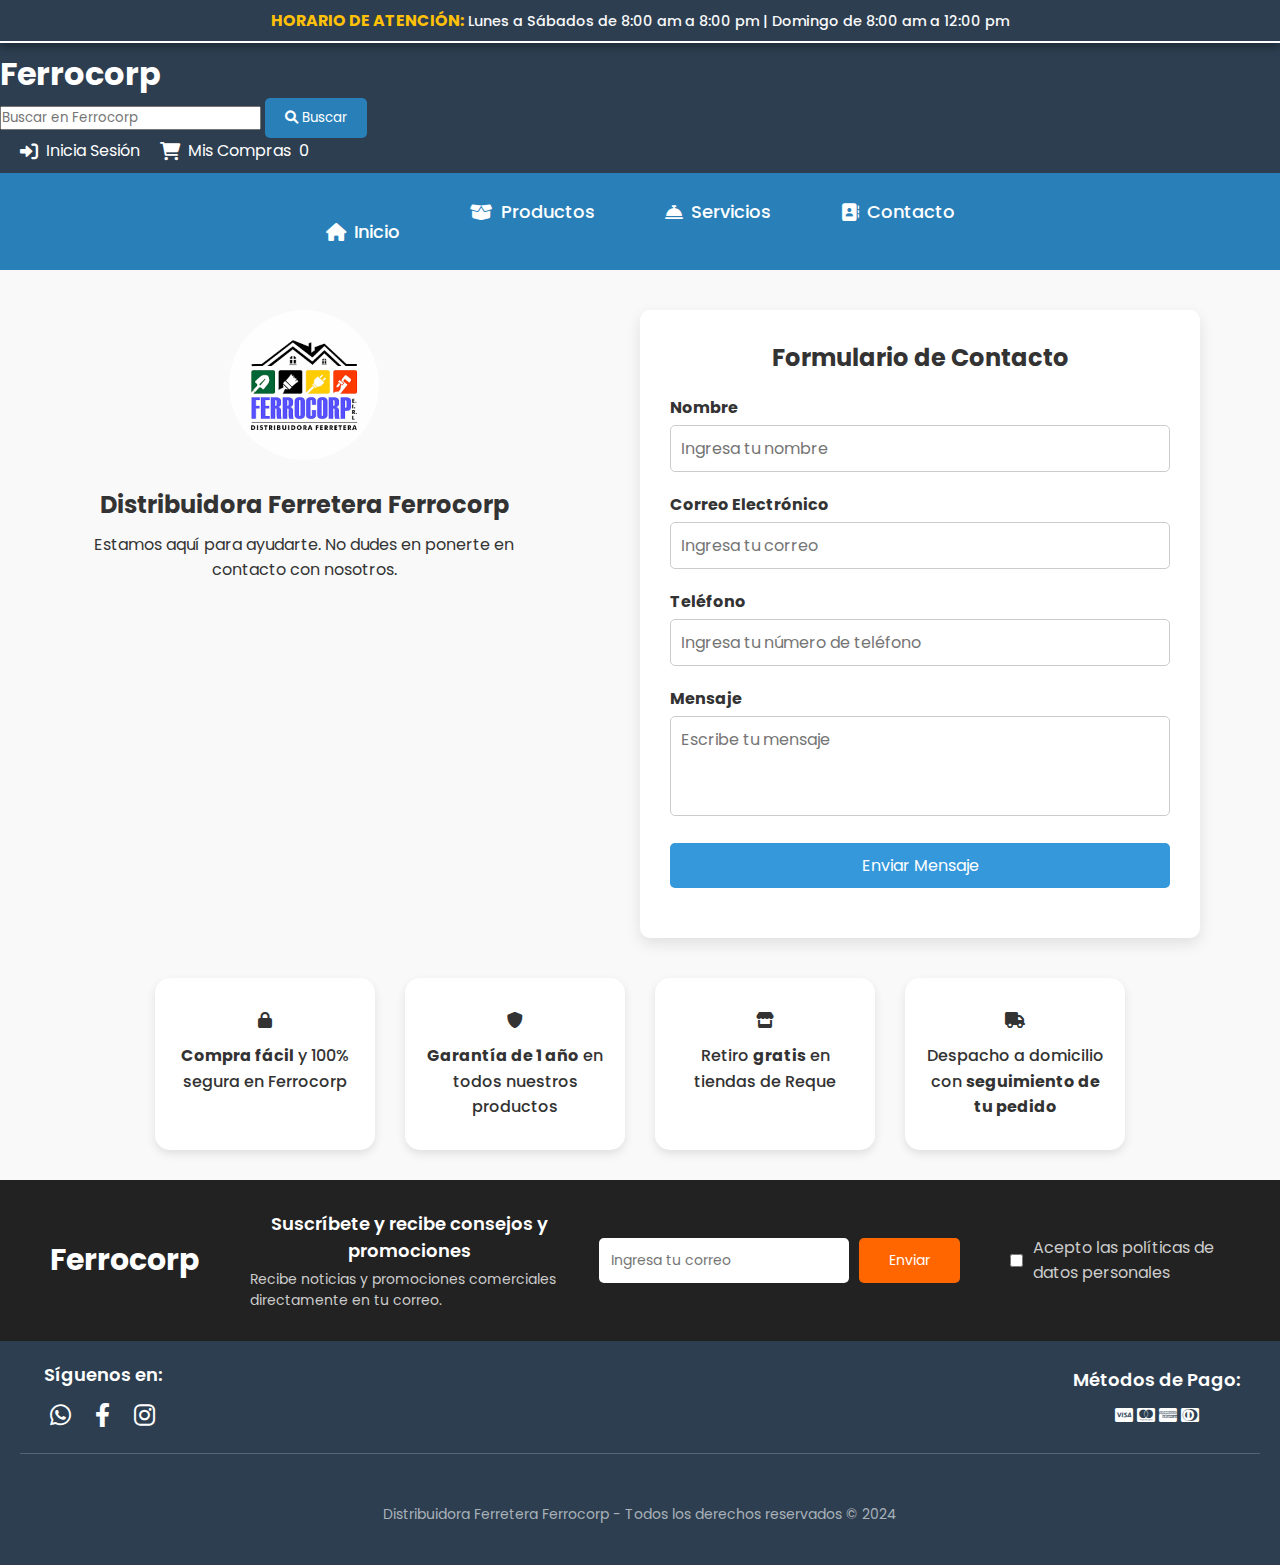
==== contacto.html @ df5ecab4 "Add files via upload" ====
<!DOCTYPE html>
<html lang="es">
<head>
   
    <meta charset="UTF-8">
    <meta name="viewport" content="width=device-width, initial-scale=1.0">
    <title>Contacto - Ferrocorp</title>
     <!-- Enlace a estilos -->

    <link rel="stylesheet" href="css/beneficios.css">
    <link rel="stylesheet" href="css/carrusel.css">
    <link rel="stylesheet" href="css/categorias.css">
    <link rel="stylesheet" href="css/chat_bot.css">
    <link rel="stylesheet" href="css/efectos.css">
    <link rel="stylesheet" href="css/ofertas.css">
    <link rel="stylesheet" href="css/promociones.css">
    <link rel="stylesheet" href="css/efectos.css">
    <link rel="stylesheet" href="css/estilos_globales.css">
    <link rel="stylesheet" href="css/footer.css">
    <link rel="stylesheet" href="css/menu.css">
    <link rel="stylesheet" href="css/otras_categorias.css">
    <link rel="stylesheet" href="css/productos.css">
    <link rel="stylesheet" href="css/contacto.css">
    <link rel="stylesheet" href="css/anuncio.css">






    <link href="https://fonts.googleapis.com/css2?family=Poppins:wght@300;400;600&display=swap" rel="stylesheet">
    <link href="https://cdnjs.cloudflare.com/ajax/libs/font-awesome/6.0.0-beta3/css/all.min.css" rel="stylesheet">
</head>
<body>
    <div class="announcement-bar">
        <p><strong>Horario de Atención:</strong> Lunes a Sábados de 8:00 am a 8:00 pm | Domingo de 8:00 am a 12:00 pm</p>
        </div>
   <!-- Header con menú de navegación -->
   <div class="top-bar">
    <div class="branding">
        <!-- Enlace al inicio -->
        <a href="index.html" class="logo-text">
            <h1>Ferrocorp</h1>
        </a>
    </div>
    <div class="search-bar">
        <input type="text" placeholder="Buscar en Ferrocorp">
        <button type="button"><i class="fas fa-search"></i> Buscar</button>
    </div>
    <div class="user-options">
        <a href="iniciar.html"><i class="fas fa-sign-in-alt"></i> Inicia Sesión</a>
        <a href="javascript:void(0);" aria-label="Ver Mis Compras" class="cart">
            <i class="fas fa-shopping-cart"></i> Mis Compras <span id="cartCount">0</span>
    </div>
</div>

<nav>
    <ul>
        <li><a href="index.html"><i class="fas fa-home"></i> Inicio</a></li>
        <li><a href="productos.html"><i class="fas fa-box-open"></i> Productos</a></li>
        <li><a href="servicios.html"><i class="fas fa-concierge-bell"></i> Servicios</a></li>
        <li><a href="contacto.html"><i class="fas fa-address-book"></i> Contacto</a></li>
    </ul>
</nav>


<div id="cartModal" class="cart-modal">
    <div class="cart-header">
        <h3>Mi Carrito</h3>
        <button class="close-modal">&times;</button>
    </div>
    <div class="cart-body">
        <p id="emptyCartMessage">Tu carrito está vacío.</p>
        <div id="cartItems" class="cart-items">
            <!-- Aquí se mostrarán los productos -->
        </div>
    </div>
    <div class="cart-footer">
        <div class="subtotal">
            Subtotal: <span id="cartTotal">S/ 0.00</span>
        </div>
        <button class="btn order">Confirmar Pedido</button>
    </div>
</div>



    <!-- Sección de Contacto -->
    <section id="contacto" class="contacto-container">
        <div class="contacto-info">
            <div class="logo-card">
                <img src="imagenes/logo.png" alt="Logo Ferrocorp" class="logo-redondo">
                <h2>Distribuidora Ferretera Ferrocorp</h2>
                <p>Estamos aquí para ayudarte. No dudes en ponerte en contacto con nosotros.</p>
            </div>
        </div>
        <div class="form-container">
            <h2>Formulario de Contacto</h2>
            <form action="#" method="POST">
                <div class="form-group">
                    <label for="nombre">Nombre</label>
                    <input type="text" id="nombre" name="nombre" placeholder="Ingresa tu nombre" required>
                </div>
                <div class="form-group">
                    <label for="email">Correo Electrónico</label>
                    <input type="email" id="email" name="email" placeholder="Ingresa tu correo" required>
                </div>
                <div class="form-group">
                    <label for="telefono">Teléfono</label>
                    <input type="tel" id="telefono" name="telefono" placeholder="Ingresa tu número de teléfono">
                </div>
                <div class="form-group">
                    <label for="mensaje">Mensaje</label>
                    <textarea id="mensaje" name="mensaje" rows="4" placeholder="Escribe tu mensaje" required></textarea>
                </div>
                <div class="form-group">
                    <button type="submit" class="btn-enviar">Enviar Mensaje</button>
                </div>
            </form>
        </div>
    </section>

<!-- Beneficios -->
<div class="beneficios-container">
    <div class="beneficio">
        <i class="fas fa-lock"></i>
        <p><strong>Compra fácil</strong> y 100% segura en Ferrocorp</p>
    </div>
    <div class="beneficio">
        <i class="fas fa-shield-alt"></i>
        <p><strong>Garantía de 1 año</strong> en todos nuestros productos</p>
    </div>
    <div class="beneficio">
        <i class="fas fa-store"></i>
        <p>Retiro <strong>gratis</strong> en tiendas de Reque</p>
    </div>
    <div class="beneficio">
        <i class="fas fa-truck"></i>
        <p>Despacho a domicilio con <strong>seguimiento de tu pedido</strong></p>
    </div>
</div>

<!-- Suscripción en una sola línea -->
<div class="suscripcion-container">
    <div class="suscripcion-logo">
        Ferrocorp
    </div>
    <div class="suscripcion-texto">
        <div class="texto">
            <h4>Suscríbete y recibe consejos y promociones</h4>
            <p>Recibe noticias y promociones comerciales directamente en tu correo.</p>
        </div>
        <form action="">
            <input type="email" placeholder="Ingresa tu correo">
            <button type="submit">Enviar</button>
        </form>
        <div class="politicas">
            <input type="checkbox" id="acepto-politicas">
            <label for="acepto-politicas">Acepto las políticas de datos personales</label>
        </div>
    </div>
</div>
 
<!-- Modal de Confirmación de Envío -->
<div id="contactModal" class="modal">
    <div class="modal-content">
        <button class="close-modal" id="closeModal"><i class="fas fa-times"></i></button>
        
        <!-- Ícono de éxito -->
        <div class="modal-icon">
            <i class="fas fa-check-circle"></i>
        </div>

        <!-- Título y mensaje -->
        <h3>¡Mensaje Enviado!</h3>
        <p>Gracias por ponerte en contacto con nosotros. Tu mensaje ha sido enviado correctamente.</p>
        <p>Nos pondremos en contacto contigo a la brevedad.</p>

        <!-- Botón de continuar -->
        <button id="continue" class="btn continue-btn">Volver al Inicio</button>
    </div>
</div>


    <!-- Footer -->
    <footer>
        <div class="footer-container">
            <div class="footer-social">
                <h4>Síguenos en:</h4>
                <a href="#"><i class="fab fa-whatsapp"></i></a>
                <a href="#"><i class="fab fa-facebook-f"></i></a>
                <a href="#"><i class="fab fa-instagram"></i></a>
            </div>
            <div class="footer-payments">
                <h4>Métodos de Pago:</h4>
                <i class="fab fa-cc-visa"></i>
                <i class="fab fa-cc-mastercard"></i>
                <i class="fab fa-cc-amex"></i>
                <i class="fab fa-cc-diners-club"></i>
            </div>
        </div>
        <div class="footer-copy">
            <p>Distribuidora Ferretera Ferrocorp - Todos los derechos reservados © 2024</p>
        </div>
    </footer>

  
    <script src="js/productos.js"></script>
    <script>
document.addEventListener('DOMContentLoaded', () => {
    const form = document.querySelector('form');
    const modal = document.getElementById('contactModal');
    const closeModal = document.getElementById('closeModal');
    const continueButton = document.getElementById('continue');

    // Al enviar el formulario
    form.addEventListener('submit', (e) => {
        e.preventDefault(); // Prevenir el comportamiento por defecto del formulario (no recargue la página)

        // Mostrar el modal de confirmación
        modal.style.display = 'flex';
    });

    // Cerrar el modal cuando el usuario haga clic en la X
    closeModal.addEventListener('click', () => {
        modal.style.display = 'none';
    });

    // Cuando el usuario presione "Volver al Inicio", redirigir a la página principal
    continueButton.addEventListener('click', () => {
        window.location.href = 'index.html';  // Redirige al inicio
    });
});


    </script>
</body>
</html>
---- css/beneficios.css ----
/* Sección de Beneficios */
.beneficios {
    text-align: center;
    padding: 40px 20px;
    background-color: #f9f9f9;
}

.beneficios h2 {
    font-size: 32px;
    margin-bottom: 30px;
    color: #2c3e50;
}

.beneficios-container {
    display: flex;
    justify-content: center;
    gap: 30px; /* Aumentamos el espacio entre los beneficios */
    flex-wrap: wrap;
}

.beneficio {
    background-color: white;
    border-radius: 15px; /* Hacemos las esquinas más redondeadas */
    box-shadow: 0 4px 10px rgba(0, 0, 0, 0.1);
    padding: 30px 20px; /* Aumentamos el padding */
    text-align: center;
    width: 220px; /* Mantenemos el ancho de la tarjeta */
    transition: transform 0.3s ease;
}

.beneficio img {
    width: 60px; /* Aumentamos el tamaño de los iconos */
    height: 60px;
    margin-bottom: 20px; /* Aumentamos el espacio entre la imagen y el texto */
}

.beneficio p {
    font-size: 16px; /* Aumentamos el tamaño de la fuente para mayor legibilidad */
    color: #333;
    font-weight: 500;
    line-height: 1.6;
}
---- css/carrusel.css ----
/* Carrusel */
.slider {
    position: relative;
    display: flex;
    justify-content: center;
    align-items: center;
    height: 50vh;
    background: linear-gradient(135deg, #2980b9, #27ae60);
    color: white;
    text-align: center;
    overflow: hidden;
}


.slide {
    display: none;
    /* Todas las slides están ocultas por defecto */
    position: absolute;
    width: 100%;
    /* Aseguramos que ocupen todo el ancho del carrusel */
    text-align: center;
}

.slider .slide.active {
    display: block;
}

.slider h2 {
    font-size: 36px;
    font-weight: 600;
}

.slider p {
    margin-top: 10px;
    font-size: 18px;
}

.slider button {
    margin-top: 20px;
    padding: 10px 20px;
    background-color: #ffcd3c;
    border: none;
    border-radius: 20px;
    cursor: pointer;
    font-weight: bold;
}

.prev,
.next {
    cursor: pointer;
    position: absolute;
    top: 50%;
    padding: 16px;
    background-color: rgba(0, 0, 0, 0.5);
    color: white;
    font-size: 18px;
    border: none;
    border-radius: 50%;
    z-index: 1;
    user-select: none;
    transition: background-color 0.3s;
}

.prev {
    left: 20px;
}

.next {
    right: 20px;
}

.prev:hover,
.next:hover {
    background-color: rgba(0, 0, 0, 0.8);
}
---- css/chat_bot.css ----
/* Estilos del chatbot */
.chatbot {
    position: fixed;
    bottom: 20px;
    right: 20px;
    width: 300px;
    background-color: #fff;
    border: 2px solid #2980b9;
    border-radius: 8px;
    box-shadow: 0 0 10px rgba(0, 0, 0, 0.2);
    display: none; /* Inicialmente oculto */
    flex-direction: column;
    z-index: 1000;
}

.chat-header {
    background-color: #2980b9;
    color: #fff;
    padding: 10px;
    display: flex;
    justify-content: space-between;
    align-items: center;
    border-top-left-radius: 8px;
    border-top-right-radius: 8px;
}

.chat-messages {
    padding: 10px;
    height: 200px;
    overflow-y: auto;
}

.message {
    margin-bottom: 10px;
    padding: 8px;
    border-radius: 5px;
    max-width: 80%;
}

.bot-message {
    background-color: #e1f5fe; /* Color de fondo del bot */
    align-self: flex-start;
}

.user-message {
    background-color: #c8e6c9; /* Color de fondo del usuario */
    align-self: flex-end;
}

.chat-input {
    display: flex;
    padding: 10px;
}

.chat-input input {
    flex-grow: 1;
    padding: 8px;
    border: 1px solid #ddd;
    border-radius: 5px;
}

.chat-input button {
    background-color: #2980b9;
    color: white;
    border: none;
    padding: 10px 15px;
    border-radius: 5px;
    cursor: pointer;
}

/* Botón de chatbot mejorado */
.chat-toggle {
    position: fixed;
    bottom: 20px;
    right: 20px;
    background-color: #2980b9;
    color: white;
    border: none;
    border-radius: 50%;
    width: 60px; /* Hacer el botón un poco más grande */
    height: 60px;
    font-size: 26px; /* Aumentar el tamaño del icono */
    cursor: pointer;
    box-shadow: 0 4px 10px rgba(0, 0, 0, 0.3); /* Añadir sombra suave */
    transition: all 0.3s ease-in-out;
    display: flex;
    justify-content: center;
    align-items: center;
}

.chat-toggle:hover {
    background-color: #1abc9c; /* Cambia a un verde suave al pasar el ratón */
    transform: scale(1.1); /* Aumentar ligeramente el tamaño */
    box-shadow: 0 6px 15px rgba(0, 0, 0, 0.4); /* Sombra más pronunciada al hacer hover */
}

.chat-toggle i {
    font-size: 28px; /* Aumentar el tamaño del ícono */
}


.typing-indicator {
    display: none;
    margin-left: 10px;
    font-style: italic;
    color: #aaa;
}
---- css/efectos.css ----
/* Efecto hover para las tarjetas */
.beneficio:hover {
    transform: translateY(-10px);
    box-shadow: 0 6px 15px rgba(0, 0, 0, 0.2); /* Añadimos un efecto de sombra más fuerte al hacer hover */
}

/* Hover effects para las imágenes */
.beneficio img:hover {
    transform: scale(1.1); /* Aumentamos el efecto hover en las imágenes */
    transition: transform 0.3s ease;
}

/* Estilos responsive para móviles */
@media (max-width: 768px) {
    .beneficios-container {
        flex-direction: column;
        align-items: center;
    }
    
    .beneficio {
        width: 90%; /* La tarjeta ocupa el 90% del ancho en pantallas pequeñas */
    }
}


.footer-container {
    display: flex;
    justify-content: space-between;
    align-items: center;
    flex-wrap: wrap;
    padding: 20px;
    background-color: #2c3e50; /* Color de fondo del footer */
    color: white;
}

.footer-social a {
    color: white;
    margin-right: 15px;
    font-size: 20px;
}

.footer-payments {
    text-align: center;
}

.footer-payments h4 {
    
    margin-bottom: 10px;
}

.payment-icons {
    display: flex;
    justify-content: center;
    gap: 10px; /* Espacio entre los iconos */
}

.payment-icons img {
    width: 120px; /* Ajusta el tamaño de los iconos */
    height: auto;
}

.footer-copy {
    text-align: center;
    margin-top: 20px;
    font-size: 14px;
}


body {
    font-family: 'Poppins', sans-serif;
    background-color: #f9f9f9;
    color: #333;
}
---- css/ofertas.css ----
/* Contenedor Principal */
.contenedor-principal {
    display: flex;
    justify-content: space-between;
    gap: 20px;
    align-items: flex-start;
    margin-top: 20px;
}

.titulo-ofertas {
    text-align: center;
    font-size: 2em;
    margin-bottom: 30px;
}

/* Contenedor de Ofertas */


.tarjeta-oferta {
    background-color: #f9f9f9;
    padding: 15px;
    border-radius: 8px;
    text-align: center;
    box-shadow: 0 4px 8px rgba(0, 0, 0, 0.1);
}

.tarjeta-oferta img {
    max-width: 100%;
    height: auto;
}

.tarjeta-oferta .descuento {
    background-color: #ff4d4d;
    color: white;
    padding: 5px;
    border-radius: 5px;
    margin-bottom: 10px;
}

.btn-agregar {
    background-color: #ff9900;
    color: white;
    border: none;
    padding: 8px 15px;
    border-radius: 5px;
    cursor: pointer;
    margin-top: 10px;
}

.btn-agregar:hover {
    background-color: #e68a00;
}

/* Banner Lateral */
.banner-lateral {
    background-color: #007bff;
    color: white;
    padding: 20px;
    border-radius: 8px;
    text-align: center;
    min-width: 220px;
}

.btn-banner {
    background-color: #4c5e55;
    color: white;
    border: none;
    padding: 10px;
    border-radius: 5px;
    cursor: pointer;
    margin-top: 10px;
}

/* Banner Promocional Inferior */
.banner-promocional {
    background-color: #b19c9c;
    color: white;
    padding: 20px;
    border-radius: 8px;
    text-align: center;
    margin-top: 30px;
}

.banner-promocional p {
    margin-top: 10px;
}

.banner-promocional .btn-banner {
    background-color: #000000;
    color: rgb(255, 255, 255);
    border: none;
    padding: 10px;
    border-radius: 5px;
    cursor: pointer;
    margin-top: 10px;
}
---- css/promociones.css ----
.promociones-container {
    display: flex;
    align-items: center;
    justify-content: space-between;
    gap: 20px;
    margin: 10vh 0;
    padding: 0 20px;

}


/* Contenedor de productos */
.ofertas-container {
    display: flex;
    flex-wrap: wrap;
    gap: 20px;
    width: 75%;
}

/* Tarjetas de producto */
.tarjeta-oferta {
    background-color: white;
    border-radius: 10px;
    box-shadow: 0 4px 8px rgba(0, 0, 0, 0.1);
    padding: 15px;
    width: 220px;
    text-align: center;
    position: relative;
    cursor: pointer;
}

.tarjeta-oferta img {
    width: 100%;
    height: auto;
    border-radius: 8px;
    margin-bottom: 10px;
}

.tarjeta-oferta h4 {
    font-size: 16px;
    margin-bottom: 10px;
}

.tarjeta-oferta .precio-antes {
    text-decoration: line-through;
    color: gray;
    font-size: 12px;
}

.tarjeta-oferta .precio-ahora {
    color: #27ae60;
    font-size: 15px;
    font-weight: bold;
}

.tarjeta-oferta .precio-oferta span {
    background-color: #f39c12;
    color: white;
    padding: 3px 6px;
    border-radius: 5px;
    font-size: 12px;
}

/* Descuentos */
.descuento {
    position: absolute;
    top: 10px;
    left: 10px;
    background-color: #e74c3c;
    color: white;
    padding: 5px 10px;
    border-radius: 5px;
    font-size: 12px;
    font-weight: bold;
}

.extra-descuento {
    background-color: #f39c12;
    margin-left: 5px;
    padding: 3px 5px;
    border-radius: 5px;
}

/* Banner Cyber */
.banner-cyber {
    background-color: #5c2d91;
    color: white;
    padding: 30px;
    border-radius: 10px;
    text-align: center;
    height: auto;
    display: flex;
    flex-direction: column;
    align-items: center;
    justify-content: center;
    box-shadow: 0 4px 15px rgba(0, 0, 0, 0.1);
    width: 300px;
}

.banner-cyber h2 {
    margin-bottom: 20px;
}

.cuenta-regresiva {
    font-size: 24px;
    margin-bottom: 20px;
}

.btn-ver-mas {
    background-color: #ffcd3c;
    color: #333;
    padding: 10px 20px;
    border-radius: 5px;
    text-decoration: none;
    font-weight: bold;
}

.btn-ver-mas:hover {
    background-color: #e0b000;
    color: white;
}
---- css/efectos.css ----
/* Efecto hover para las tarjetas */
.beneficio:hover {
    transform: translateY(-10px);
    box-shadow: 0 6px 15px rgba(0, 0, 0, 0.2); /* Añadimos un efecto de sombra más fuerte al hacer hover */
}

/* Hover effects para las imágenes */
.beneficio img:hover {
    transform: scale(1.1); /* Aumentamos el efecto hover en las imágenes */
    transition: transform 0.3s ease;
}

/* Estilos responsive para móviles */
@media (max-width: 768px) {
    .beneficios-container {
        flex-direction: column;
        align-items: center;
    }
    
    .beneficio {
        width: 90%; /* La tarjeta ocupa el 90% del ancho en pantallas pequeñas */
    }
}


.footer-container {
    display: flex;
    justify-content: space-between;
    align-items: center;
    flex-wrap: wrap;
    padding: 20px;
    background-color: #2c3e50; /* Color de fondo del footer */
    color: white;
}

.footer-social a {
    color: white;
    margin-right: 15px;
    font-size: 20px;
}

.footer-payments {
    text-align: center;
}

.footer-payments h4 {
    
    margin-bottom: 10px;
}

.payment-icons {
    display: flex;
    justify-content: center;
    gap: 10px; /* Espacio entre los iconos */
}

.payment-icons img {
    width: 120px; /* Ajusta el tamaño de los iconos */
    height: auto;
}

.footer-copy {
    text-align: center;
    margin-top: 20px;
    font-size: 14px;
}


body {
    font-family: 'Poppins', sans-serif;
    background-color: #f9f9f9;
    color: #333;
}
---- css/estilos_globales.css ----
/* Estilos globales */
/* Incluye la fuente Poppins */
@import url('https://fonts.googleapis.com/css2?family=Poppins:wght@300;400;600&display=swap');

body {
    font-family: 'Poppins', sans-serif;
    background-color: #f9f9f9;
    color: #333;
}

* {
    margin: 0;
    padding: 0;
    box-sizing: border-box;
    font-family: 'Poppins', sans-serif;
}

body {
    background-color: #f9f9f9;
    color: #333;
}

/* Top Bar y Branding */
.top-bar {
    width: 100%;
    padding: 10px 0;
    background-color: #2c3e50;
}

.top-bar-ctn {
    width: 90%;
    height: 100%;
    display: flex;
    margin: auto;
    color: white;
    align-items: center;
    justify-content: space-between;
}

.logo img {
    width: 100px;
}


.user-options {
    display: flex;
    height: 100%;
    align-items: center;
}

.user-options a {
    color: white;
    margin-left: 20px;
    text-decoration: none;
    display: flex;
    align-items: center;
    gap: 8px;
    font-size: 16px;
}

.user-options a i {
    font-size: 18px;
}
---- css/footer.css ----
/* Footer */
footer {
    background-color: #2c3e50;
    color: white;
    padding: 40px 20px;
    text-align: center;
    margin-top: 20px;
}

.footer-container {
    display: flex;
    justify-content: space-between;
    align-items: center;
    flex-wrap: wrap;
    gap: 20px;
    padding-bottom: 20px;
    border-bottom: 1px solid rgba(255, 255, 255, 0.2);
}

/* Redes sociales */
.footer-social h4 {
    margin-bottom: 10px;
    font-size: 18px;
}

.footer-social a {
    color: white;
    margin: 0 10px;
    font-size: 24px;
    text-decoration: none;
}

.footer-social a:hover {
    color: #ffcd3c; /* Amarillo de Ferrocorp */
}

/* Métodos de pago */
.footer-payments h4 {
    margin-bottom: 10px;
    font-size: 18px;
}

.footer-payments img {
    width: 60px;
    margin: 0 10px;
}

.footer-social a:hover, .footer-payments img:hover {
    transform: scale(1.2);
    transition: transform 0.3s;
}

/* Texto de derechos reservados */
.footer-copy {
    padding-top: 20px;
}

.footer-copy p {
    font-size: 14px;
    color: rgba(255, 255, 255, 0.6);
}
---- css/menu.css ----
nav {
    background-color: #2980b9;
    padding: 15px 0;
    text-align: center;
    display: flex;
    justify-content: center;
    position: relative;
    z-index: 999;
}

nav ul {
    display: flex;
    justify-content: center;
    list-style: none;
    margin: 0;
    padding: 0;
}

nav ul li {
    margin: 0 15px;
}

nav ul li a {
    color: white;
    text-decoration: none;
    font-weight: 500;
    font-size: 18px;
    display: flex;
    align-items: center;
    gap: 8px;
    padding: 10px 20px;
}

nav ul li a:hover {
    background-color: #1abc9c;
    border-radius: 5px;
    transition: background-color 0.3s ease;
}

/* Estilo para el menú hamburguesa */
.hamburger-menu {
    position: absolute;
    top: 50px;
    left: 20px;
    font-size: 24px;
    color: white;
    cursor: pointer;
    z-index: 1000;
    display: none;
    /* Oculto en pantallas grandes */
}
---- css/otras_categorias.css ----
/* Estilos para la sección de inicio de sesión */
.login-section {
    display: flex;
    flex-direction: column;
    align-items: center;
    padding: 40px 20px;
}

.login-section h2 {
    font-size: 28px;
    margin-bottom: 20px;
    color: #2c3e50;
}

.input-container {
    margin-bottom: 20px;
    width: 100%;
}

.input-container label {
    display: block;
    margin-bottom: 5px;
}

.input-container input {
    width: 100%;
    padding: 10px;
    border: 1px solid #ccc;
    border-radius: 5px;
}

button {
    padding: 10px 20px;
    background-color: #2980b9;
    color: white;
    border: none;
    border-radius: 5px;
    cursor: pointer;
}

button:hover {
    background-color: #1abc9c;
}

p {
    margin-top: 10px;
}









/* Sección de Categorías */
#categorias {
    text-align: center;
    padding: 40px 0;
}

.categoria-container {
    display: flex;
    justify-content: center;
    align-items: center;
    gap: 30px; /* Espacio entre las categorías */
    padding: 20px 0;
    border-bottom: 1px solid #e0e0e0; /* Línea separadora debajo de la sección */
}

.categoria {
    display: flex;
    flex-direction: column;
    align-items: center;
    padding: 20px;
    transition: transform 0.3s ease, box-shadow 0.3s ease;
}

.categoria img {
    width: 100px;
    height: auto;
    border-radius: 10px;
    margin-bottom: 10px;
}

.categoria p {
    margin: 0;
    font-size: 16px;
    color: #333;
}


.categoria:hover {
    transform: translateY(-10px);
    box-shadow: 0 10px 30px rgba(0, 0, 0, 0.1);
}



/* Cantidad control mejorado */
.cantidad-control button {
    background-color: #ddd;
    border: none;
    padding: 8px;
    cursor: pointer;
    font-size: 20px;
    width: 35px;
    height: 35px;
    border-radius: 50%; /* Hacer botones redondeados */
}

.cantidad-control input {
    text-align: center;
    width: 60px;
    padding: 8px;
    border-radius: 8px;
    border: 1px solid #ccc;
}


/* Estilos para la sección de contacto */
.contacto-container {
    display: flex;
    justify-content: space-between;
    align-items: flex-start;
    padding: 40px;
    max-width: 1200px;
    margin: 0 auto;
}

.contacto-info {
    width: 40%;
    text-align: center;
}

.logo-redondo {
    width: 150px;
    height: 150px;
    border-radius: 50%;
    margin-bottom: 20px;
}

.logo-card h2 {
    font-size: 24px;
    color: #333;
}

.form-container {
    width: 50%;
    background-color: #fff;
    border-radius: 10px;
    padding: 30px;
    box-shadow: 0 6px 15px rgba(0, 0, 0, 0.1);
}

.form-container h2 {
    font-size: 24px;
    color: #333;
    margin-bottom: 20px;
    text-align: center;
}

.form-group {
    margin-bottom: 15px;
}

.form-group label {
    font-weight: bold;
    color: #333;
    display: block;
    margin-bottom: 5px;
}

.form-group input,
.form-group textarea {
    width: 100%;
    padding: 10px;
    border: 1px solid #ddd;
    border-radius: 5px;
    font-size: 16px;
    color: #333;
}

.form-group input:focus,
.form-group textarea:focus {
    outline: none;
    border-color: #3C8DBC;
}

.btn-enviar {
    background-color: #3C8DBC;
    color: white;
    border: none;
    padding: 12px 20px;
    font-size: 16px;
    cursor: pointer;
    border-radius: 5px;
    width: 100%;
    text-align: center;
}

.btn-enviar:hover {
    background-color: #357ABD;
}


/* Eliminar margen inferior del contenedor de suscripción */
.suscripcion-container {
    margin-bottom: 0; /* Asegura que no haya margen */
}

/* Eliminar margen superior del footer */
footer {
    margin-top: 0; /* Asegura que el footer no se separe */
    padding-top: 0;
}

/* Revisa también los márgenes del body o main */
body, main {
    margin: 0;
    padding: 0;
}
/* Sección de Servicios */
.servicios-section {
    padding: 40px;
    background-color: #f9f9f9;
    text-align: center;
}

.servicios-section h2 {
    font-size: 2rem;
    color: #333;
    margin-bottom: 10px;
}

.servicios-section p {
    font-size: 1rem;
    color: #666;
    margin-bottom: 30px;
}

/* Contenedor de las tarjetas de servicios */
.servicios-container {
    display: flex;
    justify-content: space-around;
    flex-wrap: wrap;
}

/* Estilo de las tarjetas de servicios */
.servicio-card {
    background-color: #fff;
    border-radius: 10px;
    box-shadow: 0 4px 12px rgba(0, 0, 0, 0.1);
    padding: 20px;
    width: 240px;
    text-align: center;
    transition: transform 0.3s ease, box-shadow 0.3s ease;
    margin-bottom: 20px;
}

.servicio-card:hover {
    transform: translateY(-5px);
    box-shadow: 0 8px 20px rgba(0, 0, 0, 0.2);
}

/* Iconos de los servicios */
.servicio-icon {
    font-size: 3rem;
    color: #3498db;
    margin-bottom: 15px;
}

.servicio-card h4 {
    font-size: 1.2rem;
    color: #333;
    margin-bottom: 10px;
}

.servicio-card p {
    font-size: 0.9rem;
    color: #666;
    line-height: 1.5;
}
/* Sección de Solicitud de Servicios */
.solicitar-servicio-section {
    padding: 40px;
    background-color: #f2f2f2;
    text-align: center;
}

.solicitar-servicio-section h2 {
    font-size: 2rem;
    color: #333;
    margin-bottom: 20px;
}

.solicitar-servicio-section p {
    font-size: 1rem;
    color: #666;
    margin-bottom: 30px;
}

.servicio-form {
    max-width: 600px;
    margin: 0 auto;
    text-align: left;
}

.form-group {
    margin-bottom: 20px;
}

.form-group label {
    font-size: 1rem;
    color: #333;
    display: block;
    margin-bottom: 5px;
}

.form-group input, 
.form-group select, 
.form-group textarea {
    width: 100%;
    padding: 10px;
    border: 1px solid #ccc;
    border-radius: 5px;
    font-size: 1rem;
}

.form-group textarea {
    height: 100px;
    resize: none;
}

.btn-enviar {
    background-color: #3498db;
    color: #fff;
    padding: 10px 20px;
    border: none;
    border-radius: 5px;
    cursor: pointer;
    font-size: 1rem;
}

.btn-enviar:hover {
    background-color: #2980b9;
}
/* Sección del detalle del producto */
.producto-detalle {
    display: flex;
    justify-content: space-between;
    padding: 40px;
}

.producto-imagen {
    width: 40%;
}

.producto-imagen img {
    width: 100%;
    border-radius: 10px;
}

.producto-galeria img {
    width: 60px;
    margin: 5px;
    border: 1px solid #ddd;
    cursor: pointer;
}

.producto-info {
    width: 55%;
}

.producto-precio {
    font-size: 1.5em;
    margin: 20px 0;
}

.producto-precio .precio-descuento {
    text-decoration: line-through;
    color: gray;
    margin-left: 15px;
}

.cantidad-control {
    display: flex;
    align-items: center;
    margin-bottom: 20px;
}

.cantidad-control button, .comprar-btn {
    background-color: #FF8C00;
    color: white;
    padding: 10px;
    border: none;
    cursor: pointer;
    border-radius: 5px;
}

.cantidad-control input {
    width: 50px;
    text-align: center;
}

.metodos-entrega {
    margin-top: 30px;
}

.metodos-entrega h3 {
    margin-bottom: 10px;
}

.metodos-entrega ul {
    list-style-type: none;
    padding-left: 0;
}

.metodos-entrega li {
    margin-bottom: 10px;
    display: flex;
    align-items: center;
}

.metodos-entrega li i {
    margin-right: 10px;
}

/* Sección de productos relacionados */
.productos-similares {
    display: flex;
    justify-content: space-between;
    padding: 20px;
}

.producto-similar {
    width: 24%;
    text-align: center;
}

.producto-similar img {
    width: 100%;
    border-radius: 10px;
    margin-bottom: 10px;
}

.producto-similar p {
    font-size: 1.1em;
    margin-bottom: 5px;
}

.producto-similar span {
    color: #FF8C00;
    font-size: 1.2em;
}
/* Sección de productos similares */
.productos-similares {
    display: flex;
    justify-content: space-evenly; /* Mejora el espaciado entre productos */
    align-items: center;
    padding: 20px 0;
    background-color: #f9f9f9; /* Añade un fondo para separar visualmente esta sección */
}

.producto-similar {
    width: 22%;
    text-align: center;
    background-color: #fff;
    border-radius: 10px;
    padding: 15px;
    box-shadow: 0 4px 8px rgba(0, 0, 0, 0.1); /* Añade una pequeña sombra */
    transition: transform 0.3s ease-in-out;
}

.producto-similar:hover {
    transform: scale(1.05); /* Efecto hover para hacer zoom */
}

.producto-similar img {
    width: 100%;
    height: auto;
    border-radius: 8px;
    margin-bottom: 10px;
}

.producto-similar h4 {
    font-size: 1.1em;
    color: #333;
    margin-bottom: 5px;
}

.producto-similar span {
    color: #FF8C00;
    font-size: 1.2em;
    font-weight: bold;
}

/* Título "Productos Similares" */
h3.productos-similares-title {
    text-align: center;
    font-size: 1.8em;
    margin-bottom: 30px;
    color: #333;
}

/* Responsive para pantallas pequeñas */
@media (max-width: 768px) {
    .top-bar, .nav ul, .cart-summary-container, .categorias-container {
      flex-direction: column;
      align-items: center;
    }
    
    .chatbot {
      width: 90%;
    }
  
    .categorias-container, .ofertas-container {
      display: grid;
      grid-template-columns: 1fr;
    }
  
    .beneficios-container {
      display: flex;
      flex-wrap: wrap;
      justify-content: center;
    }
  }
  

/* Sección Sobre Nosotros y Ubicación Mejorada */
.sobre-nosotros-ubicacion {
    display: flex;
    justify-content: space-between;
    align-items: flex-start;
    gap: 40px;
    padding: 50px 20px;
    background-color: #f9f9f9;
    margin-top: 50px;
}

.contenido {
    display: flex;
    flex-wrap: wrap;
    justify-content: space-between;
    width: 100%;
}

.sobre-nosotros, .mapa {
    flex: 1;
    margin: 20px;
    background-color: #ffffff;
    padding: 30px;
    border-radius: 10px;
    box-shadow: 0 8px 20px rgba(0, 0, 0, 0.1);
}

.sobre-nosotros h2, .mapa h2 {
    font-size: 26px;
    color: #2c3e50;
    margin-bottom: 20px;
    text-align: center;
}

.sobre-nosotros p {
    font-size: 16px;
    color: #555;
    line-height: 1.8;
    margin-bottom: 15px;
}

.mapa {
    max-width: 45%;
}

.map-container {
    width: 100%;
    height: 350px;
    border-radius: 10px;
    overflow: hidden;
    box-shadow: 0 4px 15px rgba(0, 0, 0, 0.1);
    transition: transform 0.3s ease;
}

.map-container:hover {
    transform: scale(1.02);
}

/* Responsividad mejorada */
@media (max-width: 992px) {
    .sobre-nosotros-ubicacion {
        flex-direction: column;
        align-items: center;
        padding: 30px;
    }

    .sobre-nosotros, .mapa {
        max-width: 90%;
        margin-bottom: 30px;
    }
}

@media (max-width: 576px) {
    .map-container {
        height: 250px;
    }
}


/* Espacio después de las cards de beneficios */
.beneficios-container {
    margin-bottom: 30px; /* Añadir margen inferior para el espacio */
}

/* Ajustes en la suscripción */
.suscripcion-container {
    display: flex;
    align-items: center;
    justify-content: space-between;
    background-color: #222;
    padding: 30px 50px;
    color: white;
    margin-top: 0;
    margin-bottom: 0;
    border-radius: 0;
}

.suscripcion-logo {
    font-size: 30px;
    font-weight: bold;
    color: #fff;
    margin-right: 50px;
}

.suscripcion-texto {
    display: flex;
    align-items: center;
    justify-content: space-between;
    width: 100%;
    gap: 30px; /* Espacio entre los elementos */
}

.suscripcion-texto .texto {
    max-width: 400px;
    text-align: left;
}

.suscripcion-texto form {
    display: flex;
    align-items: center;
    gap: 10px;
    margin: 0;
}

.suscripcion-texto input[type="email"] {
    padding: 12px;
    border-radius: 5px;
    border: none;
    font-size: 14px;
    flex-grow: 1;
    background-color: #fff;
    width: 250px; /* Ajuste del ancho */
}

.suscripcion-texto button {
    padding: 12px 30px;
    background-color: #ff6600;
    color: white;
    border: none;
    border-radius: 5px;
    font-size: 14px;
    cursor: pointer;
}

.politicas {
    display: flex;
    align-items: center;
    gap: 10px;
    margin-left: 20px;
}

.politicas label {
    color: #ccc;
}

.suscripcion-container .texto h4 {
    margin: 0;
    font-size: 18px;
    color: #fff;
}

.suscripcion-container .texto p {
    margin: 5px 0 0;
    font-size: 14px;
    color: #ccc;
}
/* Eliminar margen inferior del contenedor de suscripción */
.suscripcion-container {
    margin-bottom: 0; /* Asegura que no haya margen */
}

/* Eliminar margen superior del footer */
footer {
    margin-top: 0; /* Asegura que el footer no se separe */
    padding-top: 0;
}

/* Revisa también los márgenes del body o main */
body, main {
    margin: 0;
    padding: 0;
}



.logo-text {
    text-decoration: none;
    color: #ffffff; /* Color azul corporativo */
    font-family: 'Poppins', sans-serif;
    font-size: 1rem;
    font-weight: bold;
    transition: color 0.3s ease;
}

.logo-text:hover {
    color: #ffffff; /* Cambia de color al pasar el mouse */
}
/* Estilo para el Banner Promocional Inferior */
.banner-promocional {
    background-color: #000000;
    padding: 20px;
    text-align: center;
    box-shadow: 0 2px 8px rgba(0, 0, 0, 0.1);
    margin-bottom: 20px;
}

.banner-promocional h3 {
    font-size: 24px;
    color: #ffffff;
    margin-bottom: 10px;
}

.banner-promocional p {
    font-size: 18px;
    color: #ffffff;
    margin-bottom: 15px;
}

.banner-promocional .btn-banner {
    background-color: #007bff;
    color: white;
    padding: 10px 20px;
    border: none;
    border-radius: 5px;
    font-size: 16px;
    cursor: pointer;
    transition: background-color 0.3s ease;
}

.banner-promocional .btn-banner:hover {
    background-color: #0056b3;
}
/* Resetear márgenes y rellenos para evitar espacios no deseados */
* {
    margin: 0;
    padding: 0;
    box-sizing: border-box;
}

body {
    margin-top: 60px; /* Espacio superior para que no tape el contenido */
}


/* Imagen de ferretería a pantalla completa */
.imagen-full {
    width: 100%;
    height: auto;
}
---- css/productos.css ----
.productos {
    padding: 20px;
    background-color: #f5f5f5;
    text-align: center;
}

.titulo-productos {
    font-size: 2rem;
    margin-bottom: 30px;
}

.productos-container {
    display: grid;
    grid-template-columns: repeat(5, 1fr);
    gap: 20px;
}

.tarjeta-producto {
    background-color: #fff;
    border-radius: 8px;
    padding: 15px;
    text-align: center;
    box-shadow: 0 4px 8px rgba(0, 0, 0, 0.1);
    transition: transform 0.2s ease-in-out;
}

.tarjeta-producto:hover {
    transform: translateY(-5px);
}

.imagen-producto {
    width: 100%;
    height: auto;
    margin-bottom: 10px;
}

.descuento {
    background-color: #ff4d4d;
    color: #fff;
    padding: 5px;
    border-radius: 5px;
    display: inline-block;
    margin-bottom: 10px;
}

.cantidad-control {
    display: flex;
    justify-content: center;
    align-items: center;
    margin-top: 10px;
}

.cantidad-control button {
    background-color: #007bff;
    color: white;
    border: none;
    padding: 5px;
    cursor: pointer;
}

.cantidad-control input {
    width: 50px;
    text-align: center;
    margin: 0 5px;
}

.btn-agregar {
    background-color: #ff9900;
    color: #fff;
    border: none;
    padding: 10px 15px;
    margin-top: 10px;
    cursor: pointer;
    border-radius: 5px;
}

.btn-agregar:hover {
    background-color: #e68a00;
}

@media (max-width: 1200px) {
    .productos-container {
        grid-template-columns: repeat(4, 1fr);
    }
}

@media (max-width: 992px) {
    .productos-container {
        grid-template-columns: repeat(3, 1fr);
    }
}

@media (max-width: 768px) {
    .productos-container {
        grid-template-columns: repeat(2, 1fr);
    }
}

@media (max-width: 576px) {
    .productos-container {
        grid-template-columns: 1fr;
    }
}


/* Sección de Testimonios */
.testimonios {
    background-color: #f9f9f9;
    padding: 50px 20px;
    text-align: center;
    margin-top: 30px;
}

.titulo-testimonios {
    font-size: 2rem;
    color: #333;
    margin-bottom: 40px;
    font-weight: bold;
}

.testimonios-container {
    display: grid;
    grid-template-columns: repeat(auto-fit, minmax(280px, 1fr));
    gap: 20px;
    max-width: 1200px;
    margin: 0 auto;
}

.testimonial {
    background-color: #ffffff;
    padding: 20px;
    border-radius: 8px;
    text-align: center;
    box-shadow: 0 4px 8px rgba(0, 0, 0, 0.1);
    transition: transform 0.3s ease-in-out;
}

.testimonial:hover {
    transform: translateY(-10px);
}

.testimonial p {
    font-style: italic;
    color: #666;
}

.testimonial h4 {
    margin-top: 15px;
    font-weight: bold;
    color: #007bff;
}

/* Imagen de Cliente en forma circular */
.foto-cliente {
    width: 80px;
    height: 80px;
    border-radius: 50%;
    object-fit: cover;
    margin-bottom: 15px;
    border: 3px solid #007bff;
}



.pagination {
    display: flex;
    justify-content: center;
    margin-top: 20px;
    gap: 10px;
}

.pagination button {
    padding: 10px 15px;
    background-color: #007bff;
    border: 1px solid #ccc;
    border-radius: 5px;
    cursor: pointer;
}

.pagination button.activo {
    background-color: #007bff;
    color: rgb(255, 255, 255);
    border-color: #007bff;
}

/* General Modal Styles */
#cartModal {
    position: absolute;
    top: 60px;
    right: 0;
    width: 400px;
    background-color: #ffffff;
    border-radius: 8px;
    box-shadow: 0 4px 12px rgba(0, 0, 0, 0.15);
    display: none;
    z-index: 1000;
    padding: 20px;
    font-family: 'Poppins', sans-serif;
    animation: fadeIn 0.3s ease-in-out;
}

#cartModal.show {
    display: block;
}

@keyframes fadeIn {
    from {
        opacity: 0;
        transform: translateY(-20px);
    }
    to {
        opacity: 1;
        transform: translateY(0);
    }
}

/* Close Modal Button */
.close-modal {
    position: absolute;
    top: 15px;
    right: 15px;
    cursor: pointer;
    font-size: 20px;
    color: #888;
    background: none;
    border: none;
    transition: color 0.2s ease-in-out;
}

.close-modal:hover {
    color: #555;
}

/* Modal Header */
#cartModal h3 {
    font-size: 1.5em;
    font-weight: 600;
    margin-bottom: 20px;
    color: #333;
    text-align: center;
    border-bottom: 1px solid #eee;
    padding-bottom: 10px;
}

/* Cart Items */
.cart-item {
    display: flex;
    align-items: center;
    justify-content: space-between;
    margin-bottom: 15px;
    padding-bottom: 10px;
    border-bottom: 1px solid #f0f0f0;
}

.cart-item img {
    width: 60px;
    height: 60px;
    object-fit: cover;
    border-radius: 5px;
    margin-right: 15px;
}

.cart-item .info {
    flex: 1;
    margin-right: 10px;
}

.cart-item .info h4 {
    font-size: 1.1em;
    font-weight: 500;
    margin-bottom: 5px;
    color: #333;
}

.cart-item .info p {
    font-size: 0.9em;
    color: #666;
    margin-bottom: 5px;
}

.quantity-controls {
    display: flex;
    align-items: center;
    justify-content: center;
    margin-top: 5px;
}

.quantity-controls button {
    background-color: #f8f9fa;
    border: 1px solid #ccc;
    color: #333;
    font-size: 1em;
    width: 30px;
    height: 30px;
    border-radius: 5px;
    cursor: pointer;
    transition: background-color 0.2s ease-in-out;
}

.quantity-controls button:hover {
    background-color: #e9ecef;
}

.quantity-controls span {
    margin: 0 8px;
    font-size: 1em;
    font-weight: bold;
}

/* Remove Item Button */
.remove-item {
    background-color: #dc3545;
    color: white;
    font-size: 0.9em;
    border: none;
    border-radius: 5px;
    padding: 8px 12px;
    cursor: pointer;
    transition: background-color 0.2s ease-in-out;
}

.remove-item:hover {
    background-color: #a00000;
}

/* Cart Footer */
.cart-footer {
    border-top: 1px solid #eee;
    padding-top: 15px;
    margin-top: 20px;
    text-align: center;
}

.cart-footer .subtotal {
    font-size: 1.2em;
    font-weight: bold;
    color: #333;
    margin-bottom: 15px;
}

.cart-footer .btn {
    background-color: #28a745;
    color: white;
    font-size: 1em;
    font-weight: bold;
    padding: 10px 20px;
    border: none;
    border-radius: 5px;
    cursor: pointer;
    transition: background-color 0.2s ease-in-out;
    width: 100%;
}

.cart-footer .btn:hover {
    background-color: #218838;
}

/* Responsive Design */
@media (max-width: 768px) {
    #cartModal {
        width: 95%;
        right: 2.5%;
        padding: 15px;
    }
}
/* Botón Ver Detalle */
.btn-detalle {
    display: inline-flex;
    align-items: center;
    justify-content: center;
    background-color: #007BFF;
    color: white;
    text-decoration: none;
    border: none;
    border-radius: 8px;
    padding: 0.75rem 1.5rem;
    font-size: 1rem;
    font-weight: bold;
    transition: background-color 0.3s ease, transform 0.2s ease;
    cursor: pointer;
    gap: 0.5rem; /* Espacio entre texto e icono */
}

.btn-detalle i {
    font-size: 1.2rem; /* Tamaño del icono */
    transition: transform 0.2s ease; /* Suaviza el movimiento del icono */
}

.btn-detalle:hover {
    background-color: #0056b3;
    transform: scale(1.05); /* Aumenta ligeramente el tamaño del botón */
}

.btn-detalle:hover i {
    transform: translateX(5px); /* Mueve el icono ligeramente a la derecha */
}
/* Contenedor del producto */
.tarjeta-producto {
    display: flex;
    flex-direction: column;
    align-items: center;
    justify-content: space-between;
    border: 1px solid #e0e0e0;
    border-radius: 8px;
    padding: 1.5rem;
    box-shadow: 0 4px 8px rgba(0, 0, 0, 0.1);
    transition: transform 0.3s ease, box-shadow 0.3s ease;
    background-color: #fff;
}

.tarjeta-producto:hover {
    transform: scale(1.03);
    box-shadow: 0 8px 16px rgba(0, 0, 0, 0.15);
}

/* Imagen del producto */
.imagen-producto {
    max-width: 100%;
    height: auto;
    margin-bottom: 1rem;
    border-radius: 8px;
}

/* Títulos */
h4 {
    font-size: 1.2rem;
    font-weight: 600;
    margin-bottom: 0.5rem;
    text-align: center;
}

.precio-ahora {
    font-size: 1.1rem;
    color: #28a745;
    font-weight: bold;
    margin-bottom: 1rem;
}

/* Botón Agregar */
.btn-agregar {
    display: inline-flex;
    align-items: center;
    justify-content: center;
    background-color: #ffc107;
    color: #212529;
    text-decoration: none;
    border: none;
    border-radius: 8px;
    padding: 0.75rem 1.5rem;
    font-size: 0.9rem;
    font-weight: bold;
    transition: background-color 0.3s ease, transform 0.2s ease;
    cursor: pointer;
    gap: 0.5rem; /* Espacio entre texto e icono */
    margin-bottom: 0.5rem;
}

.btn-agregar i {
    font-size: 1rem;
}

.btn-agregar:hover {
    background-color: #e0a800;
    transform: translateY(-2px); /* Efecto de elevación */
}

/* Botón Ver Detalle */
.btn-detalle {
    display: inline-flex;
    align-items: center;
    justify-content: center;
    background-color: #007bff;
    color: white;
    text-decoration: none;
    border: none;
    border-radius: 8px;
    padding: 0.75rem 1.5rem;
    font-size: 0.9rem;
    font-weight: bold;
    transition: background-color 0.3s ease, transform 0.2s ease;
    cursor: pointer;
    gap: 0.5rem; /* Espacio entre texto e icono */
}

.btn-detalle i {
    font-size: 1rem;
    transition: transform 0.2s ease;
}

.btn-detalle:hover {
    background-color: #0056b3;
    transform: translateY(-2px); /* Efecto de elevación */
}
---- css/contacto.css ----
/* Modal de confirmación */
.modal {
    display: none; /* El modal está oculto por defecto */
    position: fixed;
    top: 0;
    left: 0;
    width: 100%;
    height: 100%;
    background-color: rgba(0, 0, 0, 0.7);
    z-index: 1000;
    justify-content: center;
    align-items: center;
    transition: opacity 0.3s ease;
}

.modal-content {
    background-color: #fff;
    padding: 30px;
    border-radius: 8px;
    text-align: center;
    width: 60%;
    max-width: 450px;
    box-shadow: 0 0 15px rgba(0, 0, 0, 0.2);
    animation: modalIn 0.3s ease-out;
}

/* Animación para el modal */
@keyframes modalIn {
    from {
        opacity: 0;
        transform: scale(0.9);
    }
    to {
        opacity: 1;
        transform: scale(1);
    }
}

/* Ícono de confirmación */
.modal-icon i {
    font-size: 60px;
    color: #28a745;
    margin-bottom: 15px;
}

/* Título del modal */
.modal h3 {
    font-size: 24px;
    color: #333;
    margin-bottom: 20px;
}

/* Mensaje del modal */
.modal p {
    font-size: 16px;
    color: #555;
    margin-bottom: 30px;
}

/* Botón de cerrar modal */
.close-modal {
    position: absolute;
    top: 15px;
    right: 15px;
    font-size: 24px;
    cursor: pointer;
    color: #aaa;
    background: none;
    border: none;
    transition: color 0.3s;
}

.close-modal:hover {
    color: #333;
}

/* Botón de continuar */
#continue {
    background-color: #007bff;
    color: white;
    padding: 12px 25px;
    border: none;
    border-radius: 5px;
    cursor: pointer;
    font-size: 16px;
    transition: background-color 0.3s;
}

#continue:hover {
    background-color: #0056b3;
}
---- css/anuncio.css ----
body {
    margin-top: 40px;
    /* Espacio superior para que no tape el contenido */
}

.announcement-bar {
    background-color: #2c3e50;
    color: #f8f9fa;
    font-family: 'Montserrat', sans-serif;
    font-size: 1em;
    text-align: center;
    padding: 8px 0;
    position: absolute;
    top: 0;
    left: 0;
    width: 100%;
    z-index: 1000;
    box-shadow: 0 4px 8px rgba(0, 0, 0, 0.3);
    border-bottom: 2px solid #ffffff;
    overflow: hidden;
}

.announcement-bar p {
    margin: 0;
    font-weight: 500;
    /* Peso de fuente para hacerlo más legible */
    white-space: nowrap;
    /* Evitar que el texto se rompa en varias líneas */
    animation: scroll 10s linear infinite;
    /* Desplazamiento continuo */
    font-size: 0.9em;
    /* Reducir tamaño de la fuente */
}

.announcement-bar p em {
    font-style: italic;
    /* Cursiva para la parte del horario */
}

.announcement-bar strong {
    font-size: 1.1em;
    /* Título ligeramente más grande */
    text-transform: uppercase;
    /* Mayúsculas para el título */
    color: #ffc107;
    /* Color dorado para resaltar el texto clave */
}

.announcement-bar a {
    color: #ffc107;
    /* Enlaces con color dorado */
    text-decoration: none;
    /* Eliminar subrayado */
    font-weight: bold;
    /* Enlaces más destacados */
}

.announcement-bar a:hover {
    text-decoration: underline;
    /* Subrayado al pasar el cursor */
}

/* Animación para mover el texto de un lado a otro */
@keyframes scroll {
    0% {
        transform: translateX(100%);
    }

    100% {
        transform: translateX(-100%);
    }
}

@media (max-width: 768px) {
    .announcement-bar {
        font-size: 0.9em;
        /* Reducir tamaño de fuente en pantallas pequeñas */
        padding: 5px 0;
        /* Reducir el padding en pantallas pequeñas */
    }
}
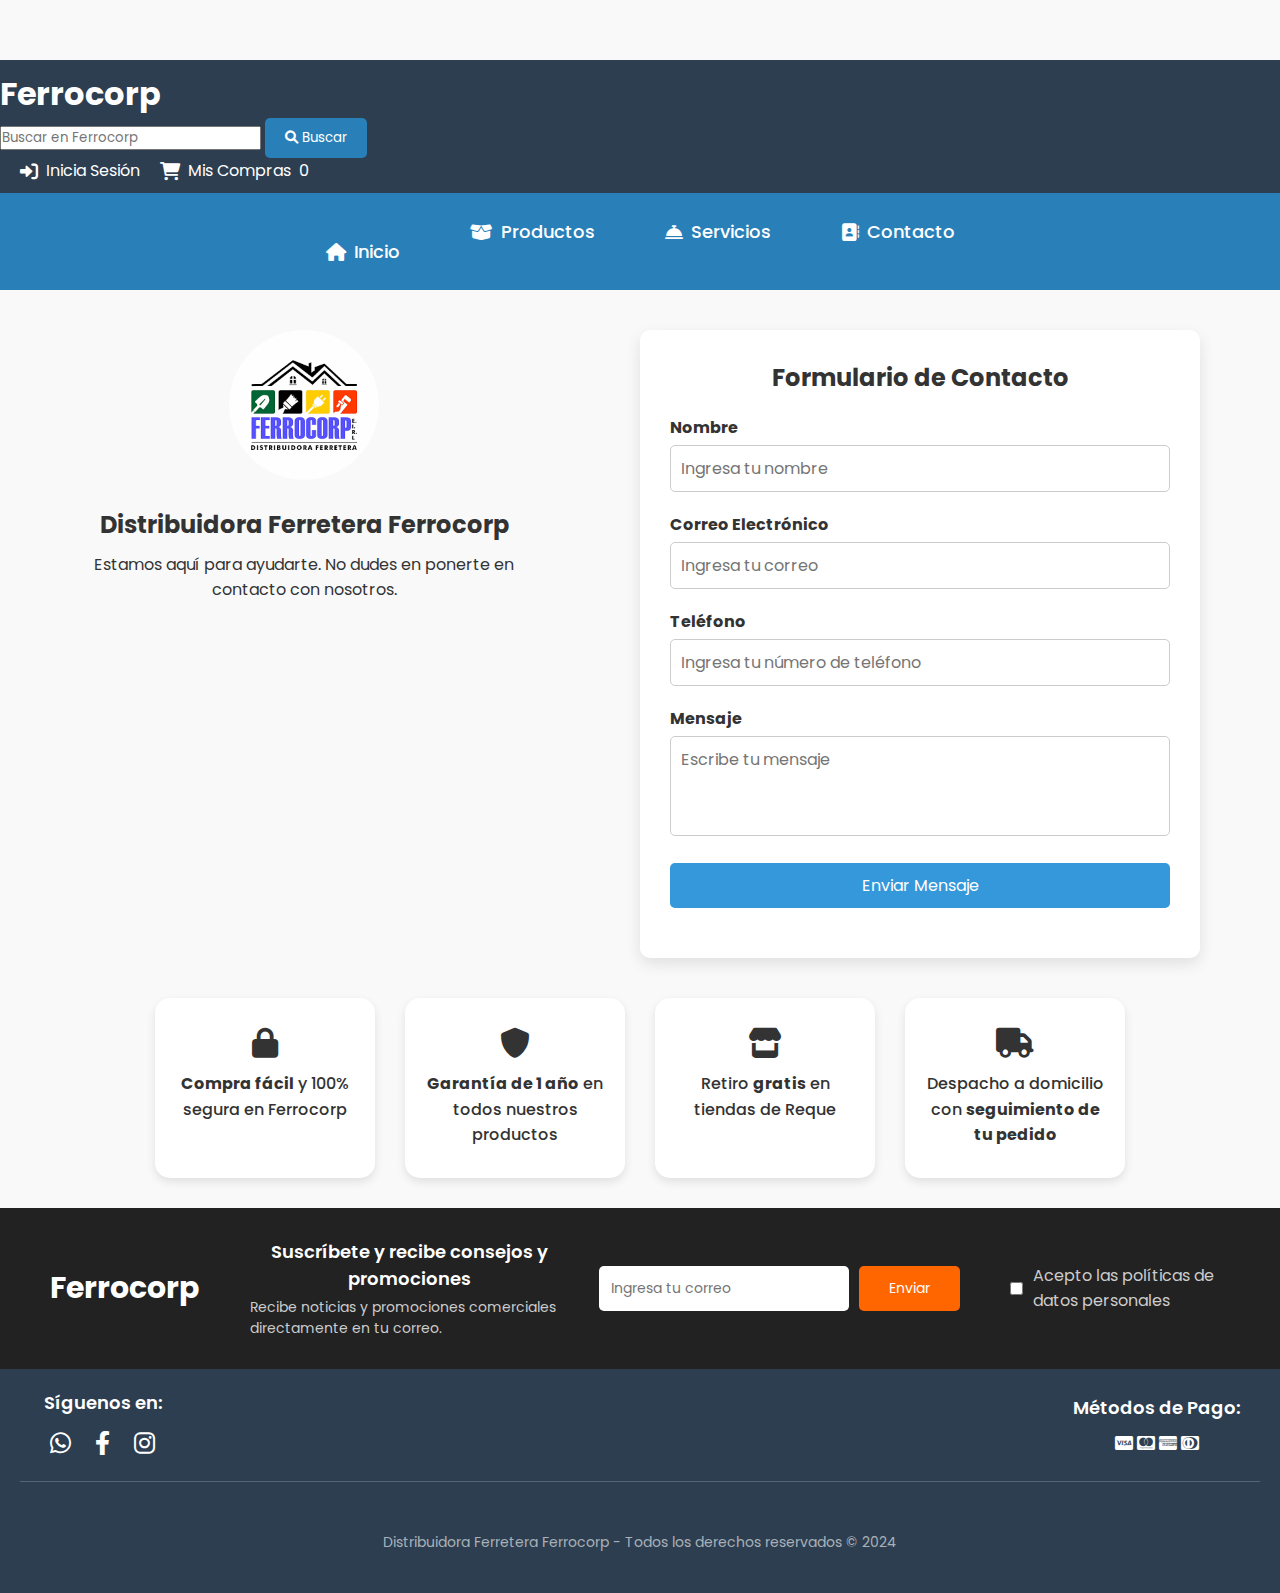
==== commit 2d7ec419: "Add files via upload" ====
--- a/contacto.html
+++ b/contacto.html
@@ -8,6 +8,7 @@
      <!-- Enlace a estilos -->
 
     <link rel="stylesheet" href="css/beneficios.css">
+    <link rel="stylesheet" href="css/cards_productos.css">
     <link rel="stylesheet" href="css/carrusel.css">
     <link rel="stylesheet" href="css/categorias.css">
     <link rel="stylesheet" href="css/chat_bot.css">
@@ -19,10 +20,9 @@
     <link rel="stylesheet" href="css/footer.css">
     <link rel="stylesheet" href="css/menu.css">
     <link rel="stylesheet" href="css/otras_categorias.css">
+    <link rel="stylesheet" href="css/responsividad.css">
     <link rel="stylesheet" href="css/productos.css">
     <link rel="stylesheet" href="css/contacto.css">
-    <link rel="stylesheet" href="css/anuncio.css">
-
 
 
 
@@ -32,9 +32,7 @@
     <link href="https://cdnjs.cloudflare.com/ajax/libs/font-awesome/6.0.0-beta3/css/all.min.css" rel="stylesheet">
 </head>
 <body>
-    <div class="announcement-bar">
-        <p><strong>Horario de Atención:</strong> Lunes a Sábados de 8:00 am a 8:00 pm | Domingo de 8:00 am a 12:00 pm</p>
-        </div>
+
    <!-- Header con menú de navegación -->
    <div class="top-bar">
     <div class="branding">
--- a/css/beneficios.css
+++ b/css/beneficios.css
@@ -3,6 +3,7 @@
     text-align: center;
     padding: 40px 20px;
     background-color: #f9f9f9;
+    cursor: pointer;
 }
 
 .beneficios h2 {
@@ -14,28 +15,29 @@
 .beneficios-container {
     display: flex;
     justify-content: center;
-    gap: 30px; /* Aumentamos el espacio entre los beneficios */
+    gap: 30px;
     flex-wrap: wrap;
 }
 
 .beneficio {
     background-color: white;
-    border-radius: 15px; /* Hacemos las esquinas más redondeadas */
+    border-radius: 15px;
+    /* Hacemos las esquinas más redondeadas */
     box-shadow: 0 4px 10px rgba(0, 0, 0, 0.1);
-    padding: 30px 20px; /* Aumentamos el padding */
+    padding: 30px 20px;
+    /* Aumentamos el padding */
     text-align: center;
-    width: 220px; /* Mantenemos el ancho de la tarjeta */
+    width: 220px;
+    /* Mantenemos el ancho de la tarjeta */
     transition: transform 0.3s ease;
 }
 
-.beneficio img {
-    width: 60px; /* Aumentamos el tamaño de los iconos */
-    height: 60px;
-    margin-bottom: 20px; /* Aumentamos el espacio entre la imagen y el texto */
+.beneficio i {
+    font-size: 30px;
 }
 
 .beneficio p {
-    font-size: 16px; /* Aumentamos el tamaño de la fuente para mayor legibilidad */
+    font-size: 16px;
     color: #333;
     font-weight: 500;
     line-height: 1.6;
--- a/css/chat_bot.css
+++ b/css/chat_bot.css
@@ -1,4 +1,3 @@
-
 /* Estilos del chatbot */
 .chatbot {
     position: fixed;
@@ -9,7 +8,8 @@
     border: 2px solid #2980b9;
     border-radius: 8px;
     box-shadow: 0 0 10px rgba(0, 0, 0, 0.2);
-    display: none; /* Inicialmente oculto */
+    display: none;
+    /* Inicialmente oculto */
     flex-direction: column;
     z-index: 1000;
 }
@@ -39,12 +39,14 @@
 }
 
 .bot-message {
-    background-color: #e1f5fe; /* Color de fondo del bot */
+    background-color: #e1f5fe;
+    /* Color de fondo del bot */
     align-self: flex-start;
 }
 
 .user-message {
-    background-color: #c8e6c9; /* Color de fondo del usuario */
+    background-color: #c8e6c9;
+    /* Color de fondo del usuario */
     align-self: flex-end;
 }
 
@@ -78,25 +80,33 @@
     color: white;
     border: none;
     border-radius: 50%;
-    width: 60px; /* Hacer el botón un poco más grande */
+    width: 60px;
+    /* Hacer el botón un poco más grande */
     height: 60px;
-    font-size: 26px; /* Aumentar el tamaño del icono */
+    font-size: 26px;
+    /* Aumentar el tamaño del icono */
     cursor: pointer;
-    box-shadow: 0 4px 10px rgba(0, 0, 0, 0.3); /* Añadir sombra suave */
+    box-shadow: 0 4px 10px rgba(0, 0, 0, 0.3);
+    /* Añadir sombra suave */
     transition: all 0.3s ease-in-out;
     display: flex;
     justify-content: center;
     align-items: center;
+    z-index: 1000;
 }
 
 .chat-toggle:hover {
-    background-color: #1abc9c; /* Cambia a un verde suave al pasar el ratón */
-    transform: scale(1.1); /* Aumentar ligeramente el tamaño */
-    box-shadow: 0 6px 15px rgba(0, 0, 0, 0.4); /* Sombra más pronunciada al hacer hover */
+    background-color: #1abc9c;
+    /* Cambia a un verde suave al pasar el ratón */
+    transform: scale(1.1);
+    /* Aumentar ligeramente el tamaño */
+    box-shadow: 0 6px 15px rgba(0, 0, 0, 0.4);
+    /* Sombra más pronunciada al hacer hover */
 }
 
 .chat-toggle i {
-    font-size: 28px; /* Aumentar el tamaño del ícono */
+    font-size: 28px;
+    /* Aumentar el tamaño del ícono */
 }
 
 
--- a/css/ofertas.css
+++ b/css/ofertas.css
@@ -76,9 +76,7 @@
     background-color: #b19c9c;
     color: white;
     padding: 20px;
-    border-radius: 8px;
     text-align: center;
-    margin-top: 30px;
 }
 
 .banner-promocional p {
@@ -86,11 +84,10 @@
 }
 
 .banner-promocional .btn-banner {
-    background-color: #000000;
+    background-color: #682f2f;
     color: rgb(255, 255, 255);
     border: none;
     padding: 10px;
-    border-radius: 5px;
     cursor: pointer;
     margin-top: 10px;
 }--- a/css/otras_categorias.css
+++ b/css/otras_categorias.css
@@ -64,9 +64,11 @@
     display: flex;
     justify-content: center;
     align-items: center;
-    gap: 30px; /* Espacio entre las categorías */
+    gap: 30px;
+    /* Espacio entre las categorías */
     padding: 20px 0;
-    border-bottom: 1px solid #e0e0e0; /* Línea separadora debajo de la sección */
+    border-bottom: 1px solid #e0e0e0;
+    /* Línea separadora debajo de la sección */
 }
 
 .categoria {
@@ -107,7 +109,8 @@
     font-size: 20px;
     width: 35px;
     height: 35px;
-    border-radius: 50%; /* Hacer botones redondeados */
+    border-radius: 50%;
+    /* Hacer botones redondeados */
 }
 
 .cantidad-control input {
@@ -207,20 +210,24 @@
 
 /* Eliminar margen inferior del contenedor de suscripción */
 .suscripcion-container {
-    margin-bottom: 0; /* Asegura que no haya margen */
+    margin-bottom: 0;
+    /* Asegura que no haya margen */
 }
 
 /* Eliminar margen superior del footer */
 footer {
-    margin-top: 0; /* Asegura que el footer no se separe */
+    margin-top: 0;
+    /* Asegura que el footer no se separe */
     padding-top: 0;
 }
 
 /* Revisa también los márgenes del body o main */
-body, main {
+body,
+main {
     margin: 0;
     padding: 0;
 }
+
 /* Sección de Servicios */
 .servicios-section {
     padding: 40px;
@@ -282,6 +289,7 @@
     color: #666;
     line-height: 1.5;
 }
+
 /* Sección de Solicitud de Servicios */
 .solicitar-servicio-section {
     padding: 40px;
@@ -318,8 +326,8 @@
     margin-bottom: 5px;
 }
 
-.form-group input, 
-.form-group select, 
+.form-group input,
+.form-group select,
 .form-group textarea {
     width: 100%;
     padding: 10px;
@@ -346,6 +354,7 @@
 .btn-enviar:hover {
     background-color: #2980b9;
 }
+
 /* Sección del detalle del producto */
 .producto-detalle {
     display: flex;
@@ -390,7 +399,8 @@
     margin-bottom: 20px;
 }
 
-.cantidad-control button, .comprar-btn {
+.cantidad-control button,
+.comprar-btn {
     background-color: #FF8C00;
     color: white;
     padding: 10px;
@@ -454,13 +464,16 @@
     color: #FF8C00;
     font-size: 1.2em;
 }
+
 /* Sección de productos similares */
 .productos-similares {
     display: flex;
-    justify-content: space-evenly; /* Mejora el espaciado entre productos */
+    justify-content: space-evenly;
+    /* Mejora el espaciado entre productos */
     align-items: center;
     padding: 20px 0;
-    background-color: #f9f9f9; /* Añade un fondo para separar visualmente esta sección */
+    background-color: #f9f9f9;
+    /* Añade un fondo para separar visualmente esta sección */
 }
 
 .producto-similar {
@@ -469,12 +482,14 @@
     background-color: #fff;
     border-radius: 10px;
     padding: 15px;
-    box-shadow: 0 4px 8px rgba(0, 0, 0, 0.1); /* Añade una pequeña sombra */
+    box-shadow: 0 4px 8px rgba(0, 0, 0, 0.1);
+    /* Añade una pequeña sombra */
     transition: transform 0.3s ease-in-out;
 }
 
 .producto-similar:hover {
-    transform: scale(1.05); /* Efecto hover para hacer zoom */
+    transform: scale(1.05);
+    /* Efecto hover para hacer zoom */
 }
 
 .producto-similar img {
@@ -506,27 +521,32 @@
 
 /* Responsive para pantallas pequeñas */
 @media (max-width: 768px) {
-    .top-bar, .nav ul, .cart-summary-container, .categorias-container {
-      flex-direction: column;
-      align-items: center;
+
+    .top-bar,
+    .nav ul,
+    .cart-summary-container,
+    .categorias-container {
+        flex-direction: column;
+        align-items: center;
     }
-    
+
     .chatbot {
-      width: 90%;
+        width: 90%;
     }
-  
-    .categorias-container, .ofertas-container {
-      display: grid;
-      grid-template-columns: 1fr;
+
+    .categorias-container,
+    .ofertas-container {
+        display: grid;
+        grid-template-columns: 1fr;
     }
-  
+
     .beneficios-container {
-      display: flex;
-      flex-wrap: wrap;
-      justify-content: center;
+        display: flex;
+        flex-wrap: wrap;
+        justify-content: center;
     }
-  }
-  
+}
+
 
 /* Sección Sobre Nosotros y Ubicación Mejorada */
 .sobre-nosotros-ubicacion {
@@ -546,7 +566,8 @@
     width: 100%;
 }
 
-.sobre-nosotros, .mapa {
+.sobre-nosotros,
+.mapa {
     flex: 1;
     margin: 20px;
     background-color: #ffffff;
@@ -555,7 +576,8 @@
     box-shadow: 0 8px 20px rgba(0, 0, 0, 0.1);
 }
 
-.sobre-nosotros h2, .mapa h2 {
+.sobre-nosotros h2,
+.mapa h2 {
     font-size: 26px;
     color: #2c3e50;
     margin-bottom: 20px;
@@ -594,7 +616,8 @@
         padding: 30px;
     }
 
-    .sobre-nosotros, .mapa {
+    .sobre-nosotros,
+    .mapa {
         max-width: 90%;
         margin-bottom: 30px;
     }
@@ -609,7 +632,8 @@
 
 /* Espacio después de las cards de beneficios */
 .beneficios-container {
-    margin-bottom: 30px; /* Añadir margen inferior para el espacio */
+    margin-bottom: 30px;
+    /* Añadir margen inferior para el espacio */
 }
 
 /* Ajustes en la suscripción */
@@ -637,7 +661,8 @@
     align-items: center;
     justify-content: space-between;
     width: 100%;
-    gap: 30px; /* Espacio entre los elementos */
+    gap: 30px;
+    /* Espacio entre los elementos */
 }
 
 .suscripcion-texto .texto {
@@ -659,7 +684,8 @@
     font-size: 14px;
     flex-grow: 1;
     background-color: #fff;
-    width: 250px; /* Ajuste del ancho */
+    width: 250px;
+    /* Ajuste del ancho */
 }
 
 .suscripcion-texto button {
@@ -694,19 +720,23 @@
     font-size: 14px;
     color: #ccc;
 }
+
 /* Eliminar margen inferior del contenedor de suscripción */
 .suscripcion-container {
-    margin-bottom: 0; /* Asegura que no haya margen */
+    margin-bottom: 0;
+    /* Asegura que no haya margen */
 }
 
 /* Eliminar margen superior del footer */
 footer {
-    margin-top: 0; /* Asegura que el footer no se separe */
+    margin-top: 0;
+    /* Asegura que el footer no se separe */
     padding-top: 0;
 }
 
 /* Revisa también los márgenes del body o main */
-body, main {
+body,
+main {
     margin: 0;
     padding: 0;
 }
@@ -715,7 +745,8 @@
 
 .logo-text {
     text-decoration: none;
-    color: #ffffff; /* Color azul corporativo */
+    color: #ffffff;
+    /* Color azul corporativo */
     font-family: 'Poppins', sans-serif;
     font-size: 1rem;
     font-weight: bold;
@@ -723,12 +754,14 @@
 }
 
 .logo-text:hover {
-    color: #ffffff; /* Cambia de color al pasar el mouse */
-}
+    color: #ffffff;
+    /* Cambia de color al pasar el mouse */
+}
+
 /* Estilo para el Banner Promocional Inferior */
 .banner-promocional {
     background-color: #000000;
-    padding: 20px;
+    padding: 50px;
     text-align: center;
     box-shadow: 0 2px 8px rgba(0, 0, 0, 0.1);
     margin-bottom: 20px;
@@ -760,6 +793,7 @@
 .banner-promocional .btn-banner:hover {
     background-color: #0056b3;
 }
+
 /* Resetear márgenes y rellenos para evitar espacios no deseados */
 * {
     margin: 0;
@@ -768,7 +802,8 @@
 }
 
 body {
-    margin-top: 60px; /* Espacio superior para que no tape el contenido */
+    margin-top: 60px;
+    /* Espacio superior para que no tape el contenido */
 }
 
 
--- a/css/productos.css
+++ b/css/productos.css
@@ -2,11 +2,12 @@
     padding: 20px;
     background-color: #f5f5f5;
     text-align: center;
+    padding-bottom: 10vh;
 }
 
 .titulo-productos {
     font-size: 2rem;
-    margin-bottom: 30px;
+    margin: 30px 0;
 }
 
 .productos-container {
@@ -54,7 +55,7 @@
     background-color: #007bff;
     color: white;
     border: none;
-    padding: 5px;
+    padding: 10px 15px;
     cursor: pointer;
 }
 
@@ -68,7 +69,8 @@
     background-color: #ff9900;
     color: #fff;
     border: none;
-    padding: 10px 15px;
+    padding: 10px 18px;
+    width: 150px;
     margin-top: 10px;
     cursor: pointer;
     border-radius: 5px;
@@ -208,6 +210,7 @@
         opacity: 0;
         transform: translateY(-20px);
     }
+
     to {
         opacity: 1;
         transform: translateY(0);
@@ -363,6 +366,7 @@
         padding: 15px;
     }
 }
+
 /* Botón Ver Detalle */
 .btn-detalle {
     display: inline-flex;
@@ -373,27 +377,33 @@
     text-decoration: none;
     border: none;
     border-radius: 8px;
-    padding: 0.75rem 1.5rem;
+    padding: 10px 15px;
     font-size: 1rem;
     font-weight: bold;
     transition: background-color 0.3s ease, transform 0.2s ease;
     cursor: pointer;
-    gap: 0.5rem; /* Espacio entre texto e icono */
+    gap: 0.5rem;
+    /* Espacio entre texto e icono */
 }
 
 .btn-detalle i {
-    font-size: 1.2rem; /* Tamaño del icono */
-    transition: transform 0.2s ease; /* Suaviza el movimiento del icono */
+    font-size: 1.2rem;
+    /* Tamaño del icono */
+    transition: transform 0.2s ease;
+    /* Suaviza el movimiento del icono */
 }
 
 .btn-detalle:hover {
     background-color: #0056b3;
-    transform: scale(1.05); /* Aumenta ligeramente el tamaño del botón */
+    transform: scale(1.05);
+    /* Aumenta ligeramente el tamaño del botón */
 }
 
 .btn-detalle:hover i {
-    transform: translateX(5px); /* Mueve el icono ligeramente a la derecha */
-}
+    transform: translateX(5px);
+    /* Mueve el icono ligeramente a la derecha */
+}
+
 /* Contenedor del producto */
 .tarjeta-producto {
     display: flex;
@@ -451,7 +461,8 @@
     font-weight: bold;
     transition: background-color 0.3s ease, transform 0.2s ease;
     cursor: pointer;
-    gap: 0.5rem; /* Espacio entre texto e icono */
+    gap: 0.5rem;
+    /* Espacio entre texto e icono */
     margin-bottom: 0.5rem;
 }
 
@@ -461,7 +472,8 @@
 
 .btn-agregar:hover {
     background-color: #e0a800;
-    transform: translateY(-2px); /* Efecto de elevación */
+    transform: translateY(-2px);
+    /* Efecto de elevación */
 }
 
 /* Botón Ver Detalle */
@@ -479,7 +491,8 @@
     font-weight: bold;
     transition: background-color 0.3s ease, transform 0.2s ease;
     cursor: pointer;
-    gap: 0.5rem; /* Espacio entre texto e icono */
+    gap: 0.5rem;
+    /* Espacio entre texto e icono */
 }
 
 .btn-detalle i {
@@ -489,5 +502,6 @@
 
 .btn-detalle:hover {
     background-color: #0056b3;
-    transform: translateY(-2px); /* Efecto de elevación */
-}
+    transform: translateY(-2px);
+    /* Efecto de elevación */
+}